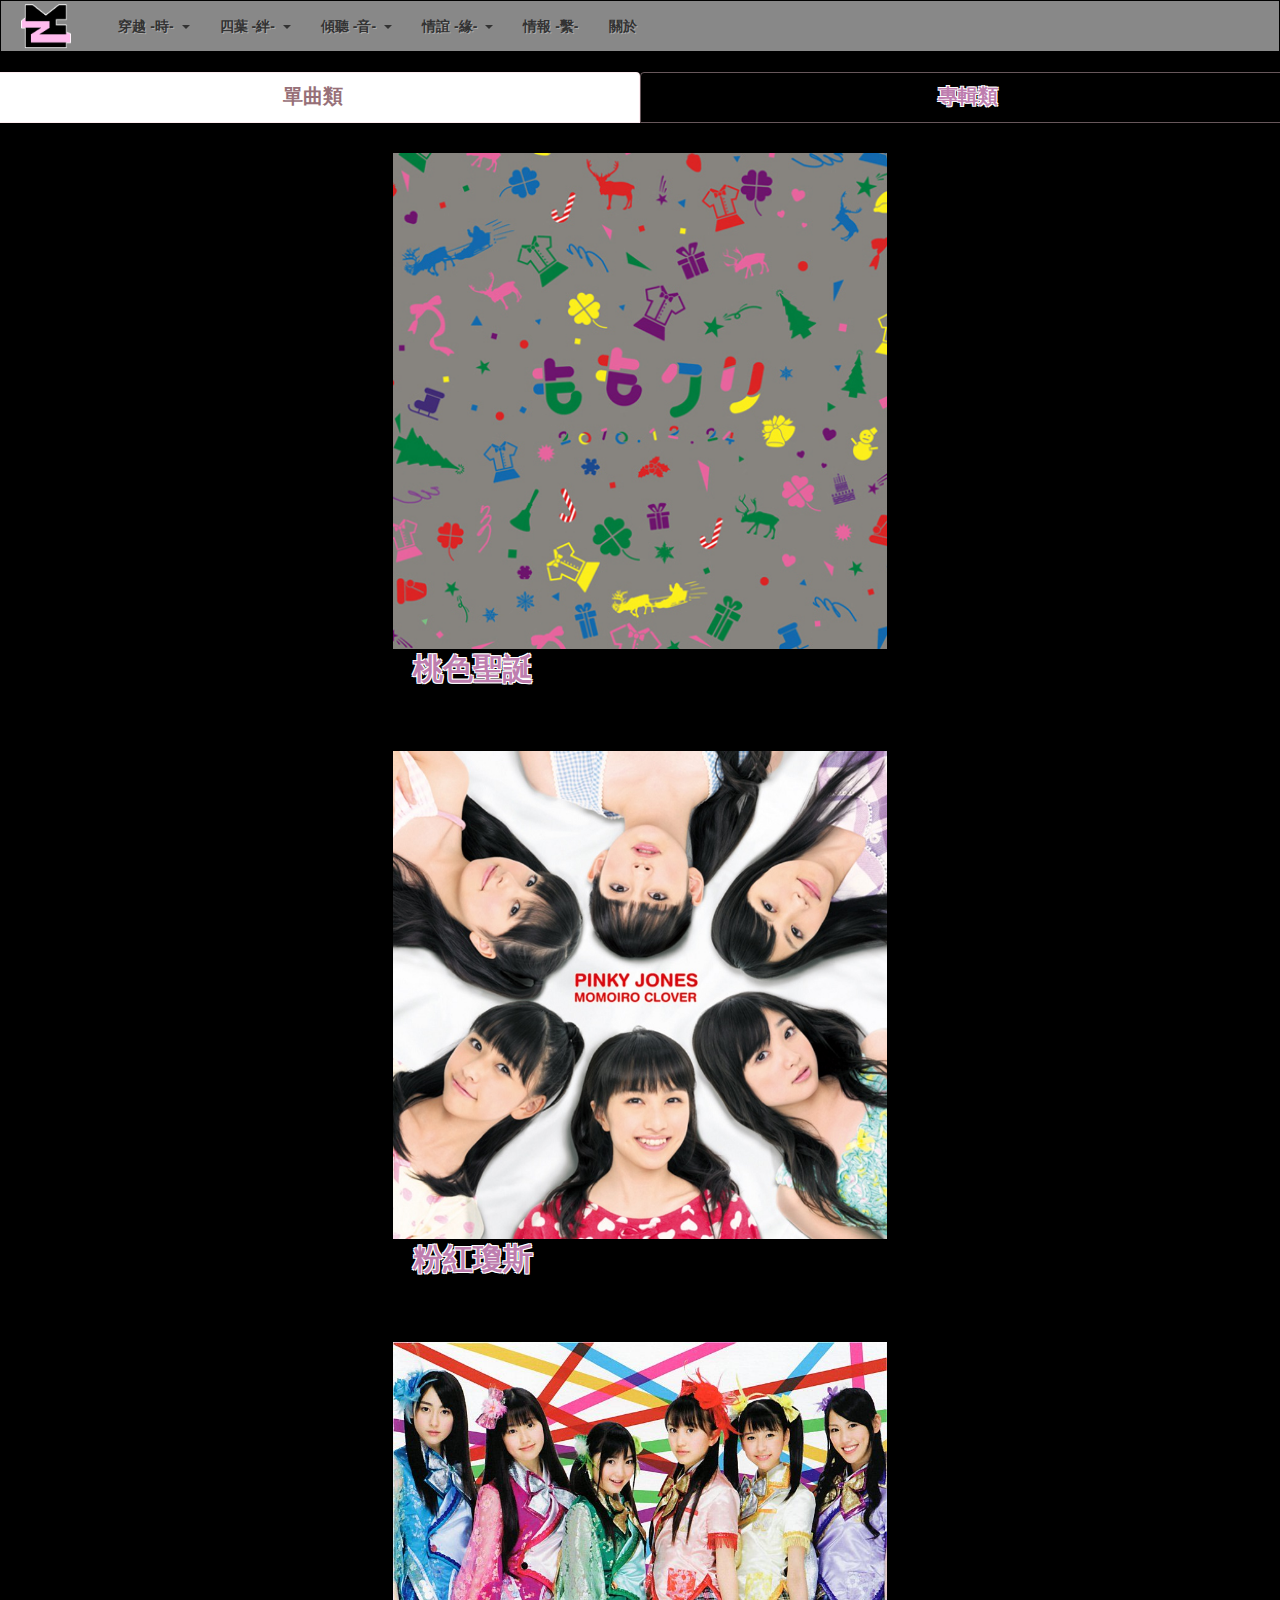
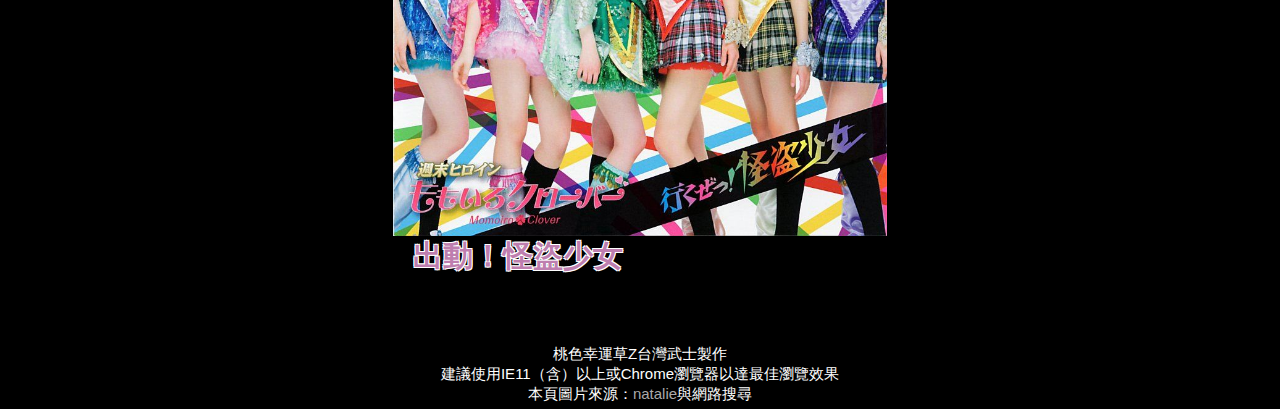
==== music.html @ ee35dc97 "2019/01/06 更新導覽(2012~2008之音)、字型修正、內容更新" ====
<!DOCTYPE html>
<html>
<head>
	<meta charset="UTF-8">
	<meta name="viewport" content="width=device-width, initial-scale=1, shrink-to-fit=no, maximum-scale=1.0, user-scalable=0">
	<meta http-equiv="X-UA-Compatible" content="ie=edge">
	<meta name="google" content="notranslate" />
	<link rel="shortcut icon" href="image/icon/favicon.ico" type="image/vnd.microsoft.icon" />
	<link rel="icon" href="image/icon/favicon.ico" type="image/vnd.microsoft.icon" />
    <link rel="bookmark" href="image/icon/favicon.ico" type="image/vnd.microsoft.icon" />
	<title>桃色幸運草Z：傾聽 -2010之音-</title>
	<meta name="author" content="台灣武士 Gary Hsu">
	<meta name="description" content="桃色幸運草Z">
	<meta name="keywords" content="桃色幸運草Z,桃色幸運草,桃色四葉草Z,桃色四葉草,桃色幸福草Z,桃色幸福草,桃草Z,桃草,台灣桃草武士,桃草武士,武士,武士團,台灣桃草武士團,桃草武士團">
	<meta property="og:site_name" content="桃色幸運草Z" />
	<meta property="og:title" content="桃色幸運草Z：傾聽 -2010之音-" />
	<meta property="og:type" content="website" />
	<meta property="og:description" content="桃色幸運草Z" />
	<meta property="og:url" content="https://garymomo2010.github.io/music" />
	<!-- <meta property="og:image" content="" /> -->

	<script src="js/general/custom/head.js"></script>
	<script src="js/general/custom/main-music.js"></script>
</head>
<body>
	<script src="js/general/custom/nav.js"></script>
	<div class="loader"></div>
	<div class="fullContain">
		<div class="mainContain">

			<div class="row">
				<ul class="nav nav-tabs nav-justified">
					<li><a href="#tab-1" data-toggle="tab" class="music-tabs colorControl">單曲類</a></li>
					<li><a href="#tab-2" data-toggle="tab" class="music-tabs colorControl">專輯類</a></li>
				</ul>
			</div>

			<div class="tab-content">
				<div class="tab-pane fade" id="tab-1">
					<div class="row">
						<div class="col-sm-12 music-items" id="anchor-b3">
							<p>&nbsp;</p>
							<div class="row">
								<div class="col-sm-6 col-sm-offset-3 music-cover music-photo-item">
									<img src="image/music-20101224.jpg">
									<div class="music-intro-name-1 colorControl">桃色聖誕</div>
								</div>
							</div>
							<div class="row music-intro-combine">
								<div class="col-sm-4 music-intro-1 music-photo-item">
									<img src="image/music-20101224.jpg">
									<div class="music-intro-dummy-1">
									</div>
									<div class="music-intro-buy">
										<a href="https://www.amazon.co.jp/gp/product/B006JCF6TI/" class="btn btn-warning" role="button" target="_blank">前往</a>
									</div>
								</div>
								<div class="col-sm-8 music-intro-2">
									<div class="music-intro-info">
										<div class="music-intro-name-2 colorControl">桃色聖誕</div>
										<h4><span class="label label-default">單曲</span></h4>
										<h5><span class="label label-info">CD</span>&nbsp;<span class="label label-info">會場限定</span></h5>
										<div class="music-intro-desc">
											<label>原日文對照：</label>
											<p>「ももクリ」</p>
											<hr>
											<label>簡介：</label>
											<p>為首次舉辦「桃色聖誕」會場限定販售。</p>
											<p>收錄不少知名作品翻唱：歌手．玉置成實的動畫「機動戰士鋼彈 SEED」主題曲「Believe」、樂團．m.o.v.e的「words of the mind -brandnew journey-」與「涼宮春日的憂鬱 SOS團廣播支部」第二期主題曲「最強菁英巡迴」。</p>
											<p>&nbsp;</p>
										</div>
									</div>
									<div class="music-intro-dummy-2"></div>
								</div>
							</div>
							<div class="row">
								<div class="col-sm-12 music-intro-3">
									<ul>
										<li>
											<p class="music-list-name">曲目一：&nbsp;「冬雪紛飛」&nbsp;&nbsp;&nbsp;&nbsp;<span>作詞：MIZUE&nbsp;&nbsp;作曲：炭田慎也&nbsp;&nbsp;編曲：華原大輔</span></p>
											<h5>
												<span class="label label-success">抒情</span>
											</h5>
											<div class="music-list-desc">
												<p>原日文對照：きみゆき</p>
											</div>
											<p class="music-list-detail">
												&nbsp;
												<span class="music-list-detail-icon">
													<span class="music-list-detail-1">求詳細&nbsp;<span class="glyphicon glyphicon-hand-right"></span>&nbsp;</span>
													<a href="https://garymomo2010.github.io/music/music-20101224-01?back=year-2010-b3" class="colorControl" title="曲目一"><span class="glyphicon glyphicon-cog"></span></a>
												</span>
											</p>
										</li>
										<li>
											<p class="music-list-name">曲目二：&nbsp;「Believe」&nbsp;&nbsp;&nbsp;&nbsp;<span>作詞：西尾佐榮子&nbsp;&nbsp;作曲：あおい吉勇&nbsp;&nbsp;編曲：齋藤真也</span></p>
											<h5>
												<span class="label label-success">動漫</span>
												&nbsp;&nbsp;
												<span class="label label-success">電音</span>
											</h5>
											<div class="music-list-desc">
												<p>原日文對照：Believe</p>
											</div>
											<p class="music-list-detail">
												&nbsp;
												<span class="music-list-detail-icon">
													<span class="music-list-detail-1">求詳細&nbsp;<span class="glyphicon glyphicon-hand-right"></span>&nbsp;</span>
													<a href="https://garymomo2010.github.io/music/music-20101224-02?back=year-2010-b3" class="colorControl" title="曲目二"><span class="glyphicon glyphicon-cog"></span></a>
												</span>
											</p>
										</li>
										<li>
											<p class="music-list-name">曲目三：&nbsp;「words of the mind -brandnew journey-」&nbsp;&nbsp;&nbsp;&nbsp;<span>作詞：（前樂團．m.o.v.e）motsu&nbsp;&nbsp;作曲・編曲：（前樂團．m.o.v.e）木村貴志</span></p>
											<h5>
												<span class="label label-success">電音</span>
											</h5>
											<div class="music-list-desc">
												<p>原日文對照：words of the mind -brandnew journey-</p>
											</div>
											<p class="music-list-detail">
												&nbsp;
												<span class="music-list-detail-icon">
													<span class="music-list-detail-1">求詳細&nbsp;<span class="glyphicon glyphicon-hand-right"></span>&nbsp;</span>
													<a href="https://garymomo2010.github.io/music/music-20101224-03?back=year-2010-b3" class="colorControl" title="曲目三"><span class="glyphicon glyphicon-cog"></span></a>
												</span>
											</p>
										</li>
										<li>
											<p class="music-list-name">曲目四：&nbsp;「最強菁英巡迴」&nbsp;&nbsp;&nbsp;&nbsp;<span>作詞：畑亞貴&nbsp;&nbsp;作曲：田代智一&nbsp;&nbsp;編曲：安藤高弘</span></p>
											<h5>
												<span class="label label-success">動漫</span>
												&nbsp;&nbsp;
												<span class="label label-success">電音</span>
											</h5>
											<div class="music-list-desc">
												<p>原日文對照：最強パレパレード</p>
											</div>
											<p class="music-list-detail">
												&nbsp;
												<span class="music-list-detail-icon">
													<span class="music-list-detail-1">求詳細&nbsp;<span class="glyphicon glyphicon-hand-right"></span>&nbsp;</span>
													<a href="https://garymomo2010.github.io/music/music-20101224-04?back=year-2010-b3" class="colorControl" title="曲目四"><span class="glyphicon glyphicon-cog"></span></a>
												</span>
											</p>
										</li>
									</ul>
								</div>
							</div>
						</div>
					</div>
					<div class="row">
						<div class="col-sm-12 music-items" id="anchor-b2">
							<p>&nbsp;</p>
							<div class="row">
								<div class="col-sm-6 col-sm-offset-3 music-cover music-photo-item">
									<img src="image/music-20101110.jpg">
									<div class="music-intro-name-1 colorControl">粉紅瓊斯</div>
								</div>
							</div>
							<div class="row music-intro-combine">
								<div class="col-sm-4 music-intro-1 music-photo-item">
									<img src="image/music-20101110.jpg">
									<div class="music-intro-dummy-1">
									</div>
									<div class="music-intro-buy">
										<a href="https://www.amazon.co.jp/gp/product/B00405OIWW/" class="btn btn-warning" role="button" target="_blank">前往</a>
									</div>
								</div>
								<div class="col-sm-8 music-intro-2">
									<div class="music-intro-info">
										<div class="music-intro-name-2 colorControl">粉紅瓊斯</div>
										<h4><span class="label label-default">單曲</span></h4>
										<h5><span class="label label-info">CD</span></h5>
										<div class="music-intro-desc">
											<label>原日文對照：</label>
											<p>「ピンキージョーンズ」</p>
											<hr>
											<label>簡介：</label>
											<p>為動畫「緣之空」片尾曲，共發售「初回限定版A」、「初回限定版B」、「初回限定版C」與「普通版」四種版本。</p>
											<p>另外「椰子☆暑期」為桃草主演電影「白瞳」主題曲。</p>
											<p>「世界唯一的你」則是遊戲「Clover E@rth」主題曲與日本電視台節目「アイドルちん」片尾曲。</p>
											<p>&nbsp;</p>
										</div>
									</div>
									<div class="music-intro-dummy-2"></div>
								</div>
							</div>
							<div class="row">
								<div class="col-sm-12 music-intro-3">
									<ul>
										<li>
											<p class="music-list-name">曲目一：&nbsp;「粉紅瓊斯」&nbsp;&nbsp;&nbsp;&nbsp;<span>作詞：村野直球&nbsp;&nbsp;作曲・編曲：NARASAKI</span></p>
											<h5>
												<span class="label label-danger">MV</span>
												&nbsp;&nbsp;&nbsp;&nbsp;
												<span class="label label-success">動漫</span>
											</h5>
											<div class="music-list-desc">
												<p>原日文對照：ピンキージョーンズ</p>
											</div>
											<p class="music-list-detail">
												&nbsp;
												<span class="music-list-detail-icon">
													<span class="music-list-detail-1">求詳細&nbsp;<span class="glyphicon glyphicon-hand-right"></span>&nbsp;</span>
													<a href="https://garymomo2010.github.io/music/music-20101110-01?back=year-2010-b2" class="colorControl" title="曲目一"><span class="glyphicon glyphicon-cog"></span></a>
												</span>
											</p>
										</li>
										<li>
											<p class="music-list-name">曲目二：&nbsp;「椰子☆暑期」&nbsp;&nbsp;&nbsp;&nbsp;<span>作詞・作曲・編曲：前山田健一</span></p>
											<h5>
												<span class="label label-danger">MV</span>
												&nbsp;&nbsp;&nbsp;&nbsp;
												<span class="label label-success">流行</span>
											</h5>
											<div class="music-list-desc">
												<p>原日文對照：ココ☆ナツ</p>
											</div>
											<p class="music-list-detail">
												&nbsp;
												<span class="music-list-detail-icon">
													<span class="music-list-detail-1">求詳細&nbsp;<span class="glyphicon glyphicon-hand-right"></span>&nbsp;</span>
													<a href="https://garymomo2010.github.io/music/music-20101110-02?back=year-2010-b2" class="colorControl" title="曲目二"><span class="glyphicon glyphicon-cog"></span></a>
												</span>
											</p>
										</li>
										<li>
											<p class="music-list-name">曲目三：&nbsp;「世界唯一的你」&nbsp;&nbsp;&nbsp;&nbsp;<span>作詞：松田綾子&nbsp;&nbsp;作曲・編曲：AKIRASTAR</span></p>
											<h5>
												<span class="label label-success">搖滾</span>
											</h5>
											<div class="music-list-desc">
												<p>原日文對照：キミとセカイ，限「普通版」收錄</p>
											</div>
											<p class="music-list-detail">
												&nbsp;
												<span class="music-list-detail-icon">
													<span class="music-list-detail-1">求詳細&nbsp;<span class="glyphicon glyphicon-hand-right"></span>&nbsp;</span>
													<a href="https://garymomo2010.github.io/music/music-20101110-03?back=year-2010-b2" class="colorControl" title="曲目三"><span class="glyphicon glyphicon-cog"></span></a>
												</span>
											</p>
										</li>
									</ul>
								</div>
							</div>
						</div>
					</div>
					<div class="row">
						<div class="col-sm-12 music-items" id="anchor-b1">
							<p>&nbsp;</p>
							<div class="row">
								<div class="col-sm-6 col-sm-offset-3 music-cover music-photo-item">
									<img src="image/music-20100505.jpg">
									<div class="music-intro-name-1 colorControl">出動！怪盜少女</div>
								</div>
							</div>
							<div class="row music-intro-combine">
								<div class="col-sm-4 music-intro-1 music-photo-item">
									<img src="image/music-20100505.jpg">
									<div class="music-intro-dummy-1">
									</div>
									<div class="music-intro-buy">
										<a href="https://www.amazon.co.jp/gp/product/B003APNPHW/" class="btn btn-warning" role="button" target="_blank">前往</a>
									</div>
								</div>
								<div class="col-sm-8 music-intro-2">
									<div class="music-intro-info">
										<div class="music-intro-name-2 colorControl">出動！怪盜少女</div>
										<h4><span class="label label-default">單曲</span></h4>
										<h5><span class="label label-info">CD</span></h5>
										<div class="music-intro-desc">
											<label>原日文對照：</label>
											<p>「行くぜっ！怪盗少女」</p>
											<hr>
											<label>簡介：</label>
											<p>共發售「阿卡玲版（初回限定版A）」、「阿玲版（初回限定版B）」、「杏果版（初回限定版C）」、「夏菜子版（初回限定版D）」、「詩織版（初回限定版E）」、「蕾妮版（初回限定版F）」與「普通版」七種版本。</p>
											<p>&nbsp;</p>
										</div>
									</div>
									<div class="music-intro-dummy-2"></div>
								</div>
							</div>
							<div class="row">
								<div class="col-sm-12 music-intro-3">
									<ul>
										<li>
											<p class="music-list-name">曲目一：&nbsp;「出動！怪盜少女」&nbsp;&nbsp;&nbsp;&nbsp;<span>作詞・作曲・編曲：前山田健一</span></p>
											<h5>
												<span class="label label-danger">MV</span>
												&nbsp;&nbsp;&nbsp;&nbsp;
												<span class="label label-success">流行</span>
											</h5>
											<div class="music-list-desc">
												<p>原日文對照：行くぜっ！怪盗少女</p>
											</div>
											<p class="music-list-detail">
												&nbsp;
												<span class="music-list-detail-icon">
													<span class="music-list-detail-1">求詳細&nbsp;<span class="glyphicon glyphicon-hand-right"></span>&nbsp;</span>
													<a href="https://garymomo2010.github.io/music/music-20100505-01?back=year-2010-b1" class="colorControl" title="曲目一"><span class="glyphicon glyphicon-cog"></span></a>
												</span>
											</p>
										</li>
										<li>
											<p class="music-list-name">曲目二：&nbsp;「奔馳吧！」&nbsp;&nbsp;&nbsp;&nbsp;<span>作詞：INFLAVA&nbsp;&nbsp;作曲：Koji Oba、michitomo&nbsp;&nbsp;編曲：michitomo</span></p>
											<h5>
												<span class="label label-success">流行</span>
											</h5>
											<div class="music-list-desc">
												<p>原日文對照：走れ！</p>
											</div>
											<p class="music-list-detail">
												&nbsp;
												<span class="music-list-detail-icon">
													<span class="music-list-detail-1">求詳細&nbsp;<span class="glyphicon glyphicon-hand-right"></span>&nbsp;</span>
													<a href="https://garymomo2010.github.io/music/music-20100505-02?back=year-2010-b1" class="colorControl" title="曲目二"><span class="glyphicon glyphicon-cog"></span></a>
												</span>
											</p>
										</li>
									</ul>
								</div>
							</div>
						</div>
					</div>
				</div>
				<div class="tab-pane fade" id="tab-2">
					<div class="row">
						<div class="col-sm-12 music-items">
							<div class="row">
								<div class="col-sm-6 col-sm-offset-3">
									<div class="music-intro-name-none colorControl">無發行</div>
								</div>
							</div>
						</div>
					</div>
				</div>
			</div>
		</div>

		<footer>
			<div class='momofoot'>
				&nbsp;
				<br/>桃色幸運草Z台灣武士製作
				<br/>建議使用IE11（含）以上或Chrome瀏覽器以達最佳瀏覽效果
				<br/>本頁圖片來源：<a href="https://natalie.mu/" target="_blank">natalie</a>與網路搜尋
			</div>
		</footer>
	</div>

<script type="text/javascript">
	$(document).ready(function() {
		var urlParam = window.location.search.split("item=")[1] ? window.location.search.split("item=")[1] : "no";
		var musicTypeTimer = null;

		if (urlParam != "no") {
			var type = urlParam.substring(0, 1);
			if (type == "a") {
				$(".nav-tabs a:eq(1)").trigger("click");
			} else if (type == "b") {
				$(".nav-tabs a:eq(0)").trigger("click");
			}

			musicTypeTimer = setTimeout(nextMusicTypeStep, 300);
		}

		function nextMusicTypeStep() {
			if (musicTypeTimer != null) {
				clearTimeout(musicTypeTimer);
				musicTypeTimer = null;
			}

			if (urlParam != "no") {
				$("html, body").animate({scrollTop: $("#anchor-" + urlParam).offset().top}, 0);
				$("#anchor-" + urlParam + " .music-cover").trigger("click");
			}
		}
	});
</script>
</body>
</html>
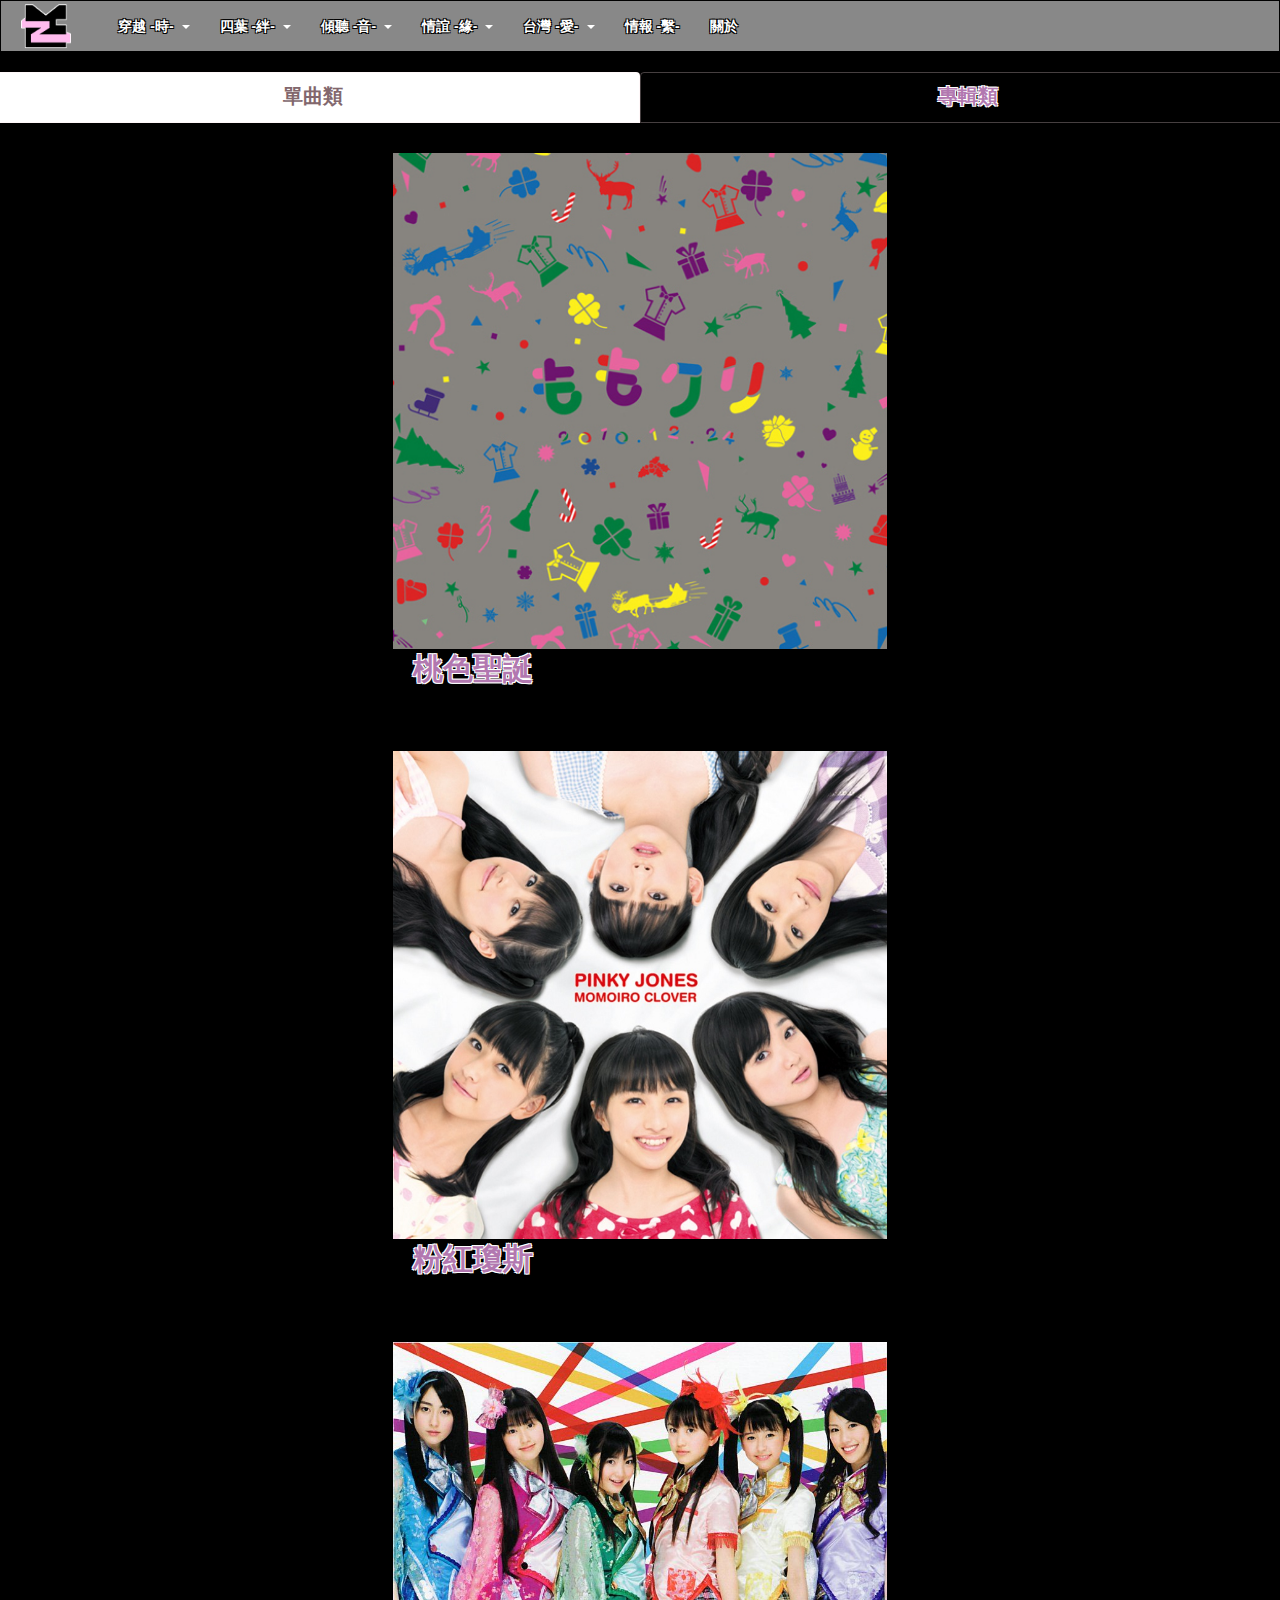
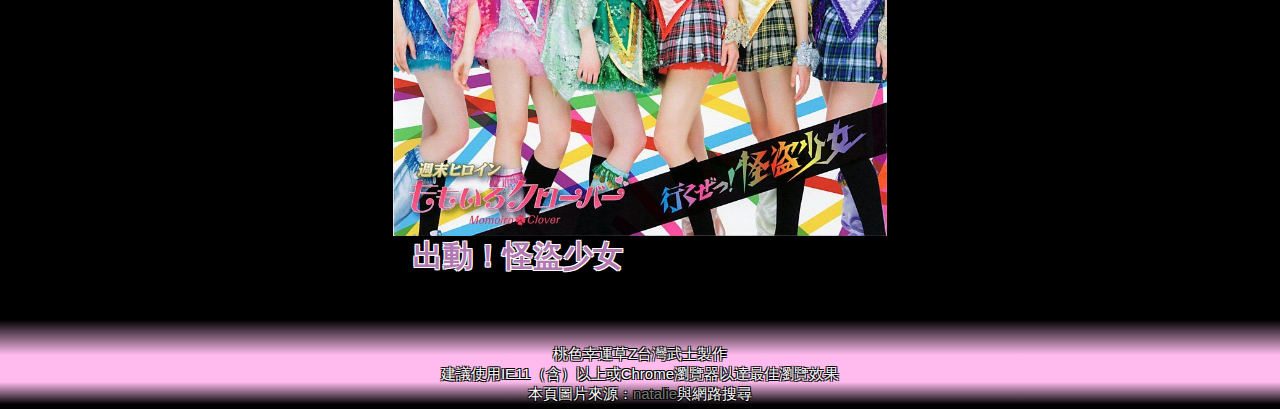
==== commit 8c9a7cfd: "2019/12/31 主要新增連結與整理過多特效" ====
--- a/music.html
+++ b/music.html
@@ -79,6 +79,8 @@
 										<li>
 											<p class="music-list-name">曲目一：&nbsp;「冬雪紛飛」&nbsp;&nbsp;&nbsp;&nbsp;<span>作詞：MIZUE&nbsp;&nbsp;作曲：炭田慎也&nbsp;&nbsp;編曲：華原大輔</span></p>
 											<h5>
+												<span class="label label-danger">MV</span>
+												&nbsp;&nbsp;&nbsp;&nbsp;
 												<span class="label label-success">抒情</span>
 											</h5>
 											<div class="music-list-desc">
@@ -111,7 +113,7 @@
 											</p>
 										</li>
 										<li>
-											<p class="music-list-name">曲目三：&nbsp;「words of the mind -brandnew journey-」&nbsp;&nbsp;&nbsp;&nbsp;<span>作詞：（前樂團．m.o.v.e）motsu&nbsp;&nbsp;作曲・編曲：（前樂團．m.o.v.e）木村貴志</span></p>
+											<p class="music-list-name">曲目三：&nbsp;「words of the mind -brandnew journey-」&nbsp;&nbsp;&nbsp;&nbsp;<span>作詞：（前樂團．m.o.v.e）motsu&nbsp;&nbsp;作曲．編曲：（前樂團．m.o.v.e）木村貴志</span></p>
 											<h5>
 												<span class="label label-success">電音</span>
 											</h5>
@@ -190,7 +192,7 @@
 								<div class="col-sm-12 music-intro-3">
 									<ul>
 										<li>
-											<p class="music-list-name">曲目一：&nbsp;「粉紅瓊斯」&nbsp;&nbsp;&nbsp;&nbsp;<span>作詞：村野直球&nbsp;&nbsp;作曲・編曲：NARASAKI</span></p>
+											<p class="music-list-name">曲目一：&nbsp;「粉紅瓊斯」&nbsp;&nbsp;&nbsp;&nbsp;<span>作詞：村野直球&nbsp;&nbsp;作曲．編曲：NARASAKI</span></p>
 											<h5>
 												<span class="label label-danger">MV</span>
 												&nbsp;&nbsp;&nbsp;&nbsp;
@@ -208,7 +210,7 @@
 											</p>
 										</li>
 										<li>
-											<p class="music-list-name">曲目二：&nbsp;「椰子☆暑期」&nbsp;&nbsp;&nbsp;&nbsp;<span>作詞・作曲・編曲：前山田健一</span></p>
+											<p class="music-list-name">曲目二：&nbsp;「椰子☆暑期」&nbsp;&nbsp;&nbsp;&nbsp;<span>作詞．作曲．編曲：前山田健一</span></p>
 											<h5>
 												<span class="label label-danger">MV</span>
 												&nbsp;&nbsp;&nbsp;&nbsp;
@@ -226,7 +228,7 @@
 											</p>
 										</li>
 										<li>
-											<p class="music-list-name">曲目三：&nbsp;「世界唯一的你」&nbsp;&nbsp;&nbsp;&nbsp;<span>作詞：松田綾子&nbsp;&nbsp;作曲・編曲：AKIRASTAR</span></p>
+											<p class="music-list-name">曲目三：&nbsp;「世界唯一的你」&nbsp;&nbsp;&nbsp;&nbsp;<span>作詞：松田綾子&nbsp;&nbsp;作曲．編曲：AKIRASTAR</span></p>
 											<h5>
 												<span class="label label-success">搖滾</span>
 											</h5>
@@ -285,7 +287,7 @@
 								<div class="col-sm-12 music-intro-3">
 									<ul>
 										<li>
-											<p class="music-list-name">曲目一：&nbsp;「出動！怪盜少女」&nbsp;&nbsp;&nbsp;&nbsp;<span>作詞・作曲・編曲：前山田健一</span></p>
+											<p class="music-list-name">曲目一：&nbsp;「出動！怪盜少女」&nbsp;&nbsp;&nbsp;&nbsp;<span>作詞．作曲．編曲：前山田健一</span></p>
 											<h5>
 												<span class="label label-danger">MV</span>
 												&nbsp;&nbsp;&nbsp;&nbsp;
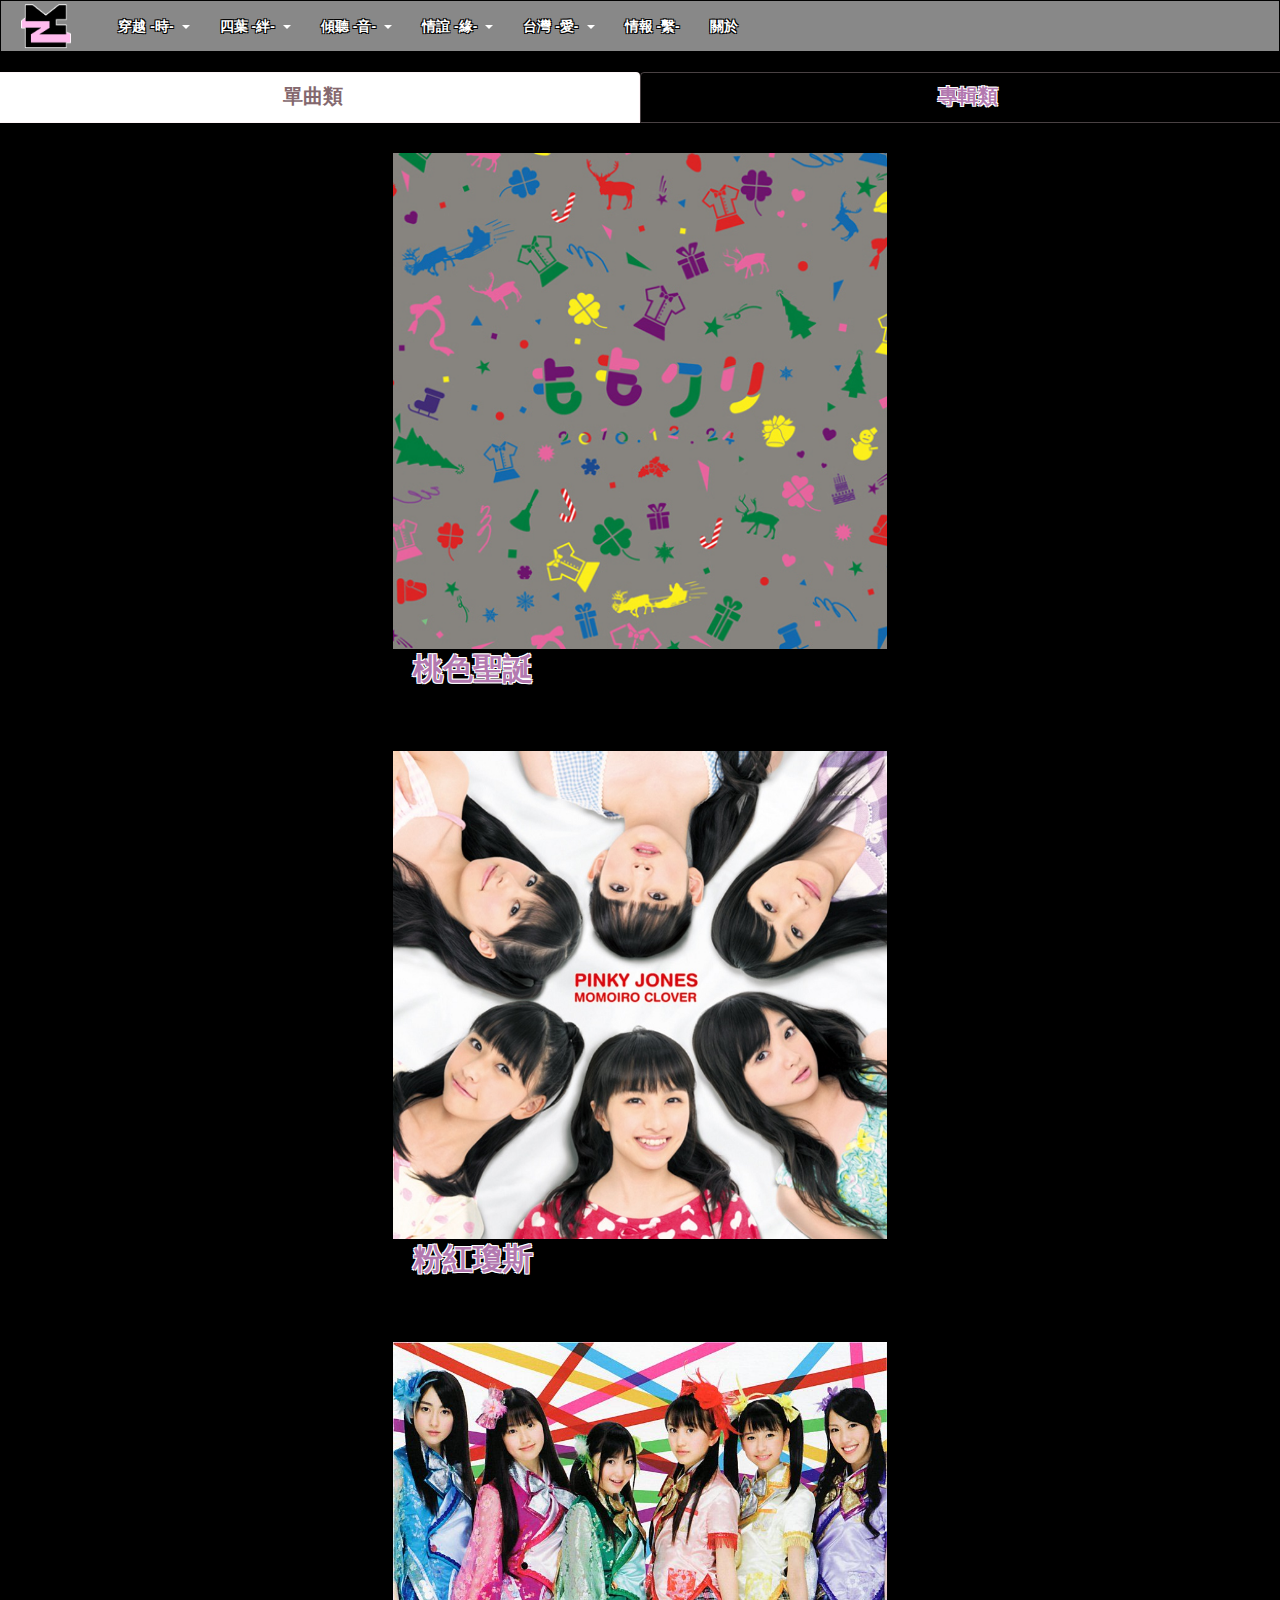
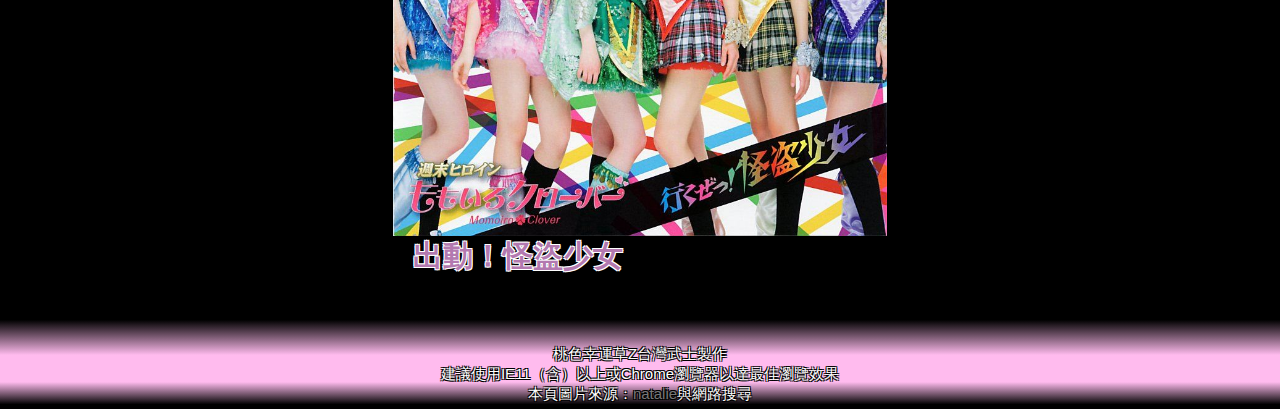
==== commit 115b8f53: "內容更新" ====
--- a/music.html
+++ b/music.html
@@ -307,6 +307,8 @@
 										<li>
 											<p class="music-list-name">曲目二：&nbsp;「奔馳吧！」&nbsp;&nbsp;&nbsp;&nbsp;<span>作詞：INFLAVA&nbsp;&nbsp;作曲：Koji Oba、michitomo&nbsp;&nbsp;編曲：michitomo</span></p>
 											<h5>
+												<span class="label label-danger">MV</span>
+												&nbsp;&nbsp;&nbsp;&nbsp;
 												<span class="label label-success">流行</span>
 											</h5>
 											<div class="music-list-desc">
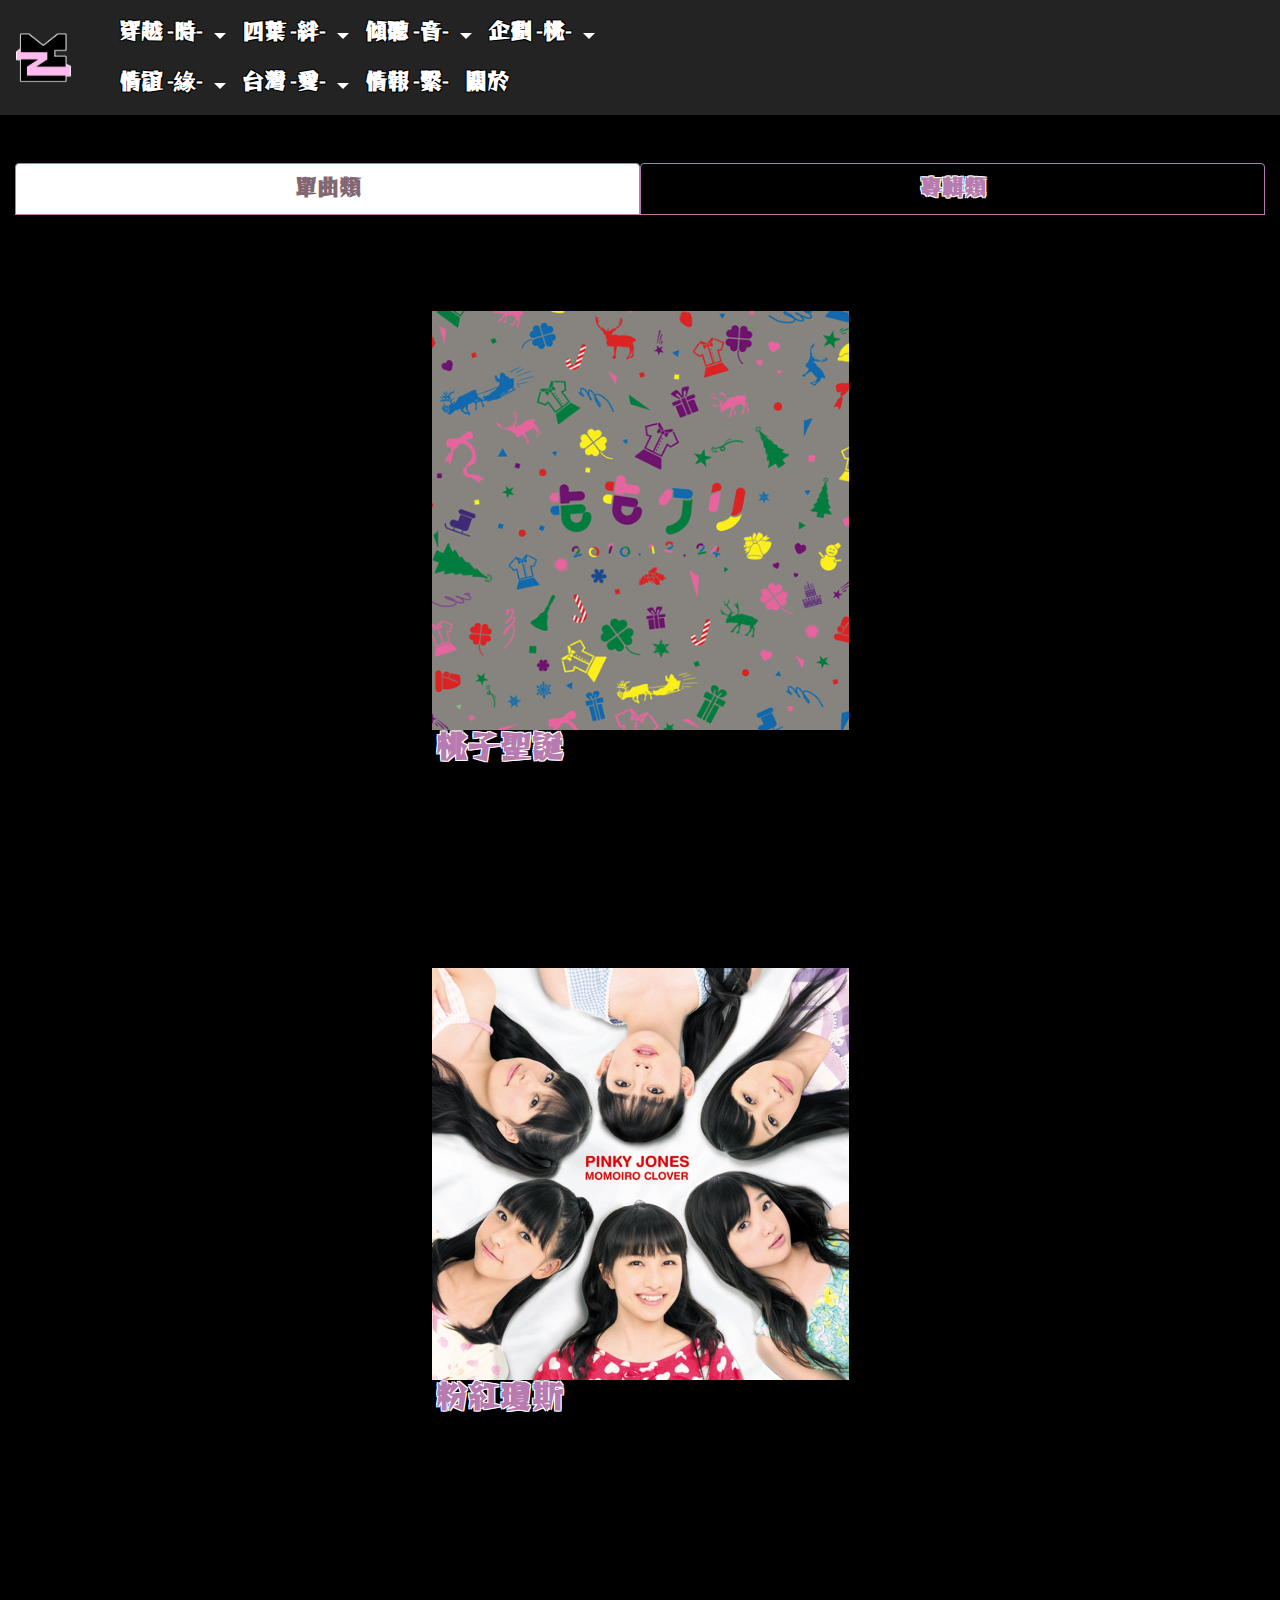
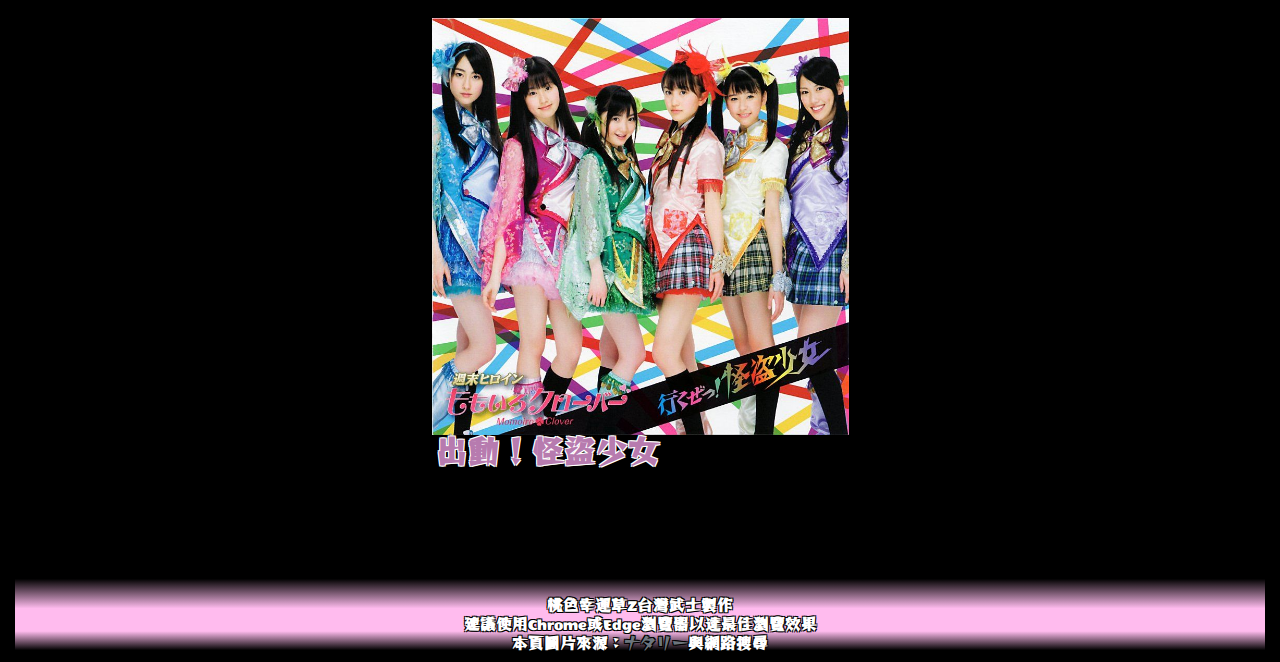
==== commit a23f828b: "重構" ====
--- a/music.html
+++ b/music.html
@@ -1,356 +1,341 @@
 <!DOCTYPE html>
 <html>
 <head>
-	<meta charset="UTF-8">
-	<meta name="viewport" content="width=device-width, initial-scale=1, shrink-to-fit=no, maximum-scale=1.0, user-scalable=0">
-	<meta http-equiv="X-UA-Compatible" content="ie=edge">
-	<meta name="google" content="notranslate" />
-	<link rel="shortcut icon" href="image/icon/favicon.ico" type="image/vnd.microsoft.icon" />
-	<link rel="icon" href="image/icon/favicon.ico" type="image/vnd.microsoft.icon" />
-    <link rel="bookmark" href="image/icon/favicon.ico" type="image/vnd.microsoft.icon" />
-	<title>桃色幸運草Z：傾聽 -2010之音-</title>
-	<meta name="author" content="台灣武士 Gary Hsu">
-	<meta name="description" content="桃色幸運草Z">
-	<meta name="keywords" content="桃色幸運草Z,桃色幸運草,桃色四葉草Z,桃色四葉草,桃色幸福草Z,桃色幸福草,桃草Z,桃草,台灣桃草武士,桃草武士,武士,武士團,台灣桃草武士團,桃草武士團">
-	<meta property="og:site_name" content="桃色幸運草Z" />
-	<meta property="og:title" content="桃色幸運草Z：傾聽 -2010之音-" />
-	<meta property="og:type" content="website" />
-	<meta property="og:description" content="桃色幸運草Z" />
-	<meta property="og:url" content="https://garymomo2010.github.io/music" />
-	<!-- <meta property="og:image" content="" /> -->
-
-	<script src="js/general/custom/head.js"></script>
-	<script src="js/general/custom/main-music.js"></script>
+  <meta charset="UTF-8" />
+  <meta name="viewport" content="width=device-width, initial-scale=1, shrink-to-fit=no, maximum-scale=1.0, user-scalable=0" />
+  <meta http-equiv="X-UA-Compatible" content="ie=edge" />
+  <meta name="google" content="notranslate" />
+  <link rel="shortcut icon" href="image/icon/favicon.ico" type="image/vnd.microsoft.icon" />
+  <link rel="icon" href="image/icon/favicon.ico" type="image/vnd.microsoft.icon" />
+  <link rel="bookmark" href="image/icon/favicon.ico" type="image/vnd.microsoft.icon" />
+  <title>桃色幸運草Z：傾聽 -2010之音-</title>
+  <meta name="author" content="台灣武士 Gary Hsu" />
+  <meta name="description" content="桃色幸運草Z" />
+  <meta name="keywords" content="桃色幸運草Z,桃色幸運草,桃色四葉草Z,桃色四葉草,桃色幸福草Z,桃色幸福草,桃草Z,桃草,台灣桃草武士,桃草武士,武士,武士團,台灣桃草武士團,桃草武士團,ももいろクローバーZ,ももクロ,ももいろクローバー" />
+  <meta property="og:site_name" content="桃色幸運草Z" />
+  <meta property="og:title" content="桃色幸運草Z：傾聽 -2010之音-" />
+  <meta property="og:type" content="website" />
+  <meta property="og:description" content="桃色幸運草Z" />
+  <meta property="og:url" content="https://garymomo2010.github.io/music" />
+  <!-- <meta property="og:image" content="" /> -->
+
+  <script src="js/general/custom/head.js"></script>
+  <script src="js/general/custom/main-music.js"></script>
 </head>
-<body>
-	<script src="js/general/custom/nav.js"></script>
-	<div class="loader"></div>
-	<div class="fullContain">
-		<div class="mainContain">
-
-			<div class="row">
-				<ul class="nav nav-tabs nav-justified">
-					<li><a href="#tab-1" data-toggle="tab" class="music-tabs colorControl">單曲類</a></li>
-					<li><a href="#tab-2" data-toggle="tab" class="music-tabs colorControl">專輯類</a></li>
-				</ul>
-			</div>
-
-			<div class="tab-content">
-				<div class="tab-pane fade" id="tab-1">
-					<div class="row">
-						<div class="col-sm-12 music-items" id="anchor-b3">
-							<p>&nbsp;</p>
-							<div class="row">
-								<div class="col-sm-6 col-sm-offset-3 music-cover music-photo-item">
-									<img src="image/music-20101224.jpg">
-									<div class="music-intro-name-1 colorControl">桃色聖誕</div>
-								</div>
-							</div>
-							<div class="row music-intro-combine">
-								<div class="col-sm-4 music-intro-1 music-photo-item">
-									<img src="image/music-20101224.jpg">
-									<div class="music-intro-dummy-1">
-									</div>
-									<div class="music-intro-buy">
-										<a href="https://www.amazon.co.jp/gp/product/B006JCF6TI/" class="btn btn-warning" role="button" target="_blank">前往</a>
-									</div>
-								</div>
-								<div class="col-sm-8 music-intro-2">
-									<div class="music-intro-info">
-										<div class="music-intro-name-2 colorControl">桃色聖誕</div>
-										<h4><span class="label label-default">單曲</span></h4>
-										<h5><span class="label label-info">CD</span>&nbsp;<span class="label label-info">會場限定</span></h5>
-										<div class="music-intro-desc">
-											<label>原日文對照：</label>
-											<p>「ももクリ」</p>
-											<hr>
-											<label>簡介：</label>
-											<p>為首次舉辦「桃色聖誕」會場限定販售。</p>
-											<p>收錄不少知名作品翻唱：歌手．玉置成實的動畫「機動戰士鋼彈 SEED」主題曲「Believe」、樂團．m.o.v.e的「words of the mind -brandnew journey-」與「涼宮春日的憂鬱 SOS團廣播支部」第二期主題曲「最強菁英巡迴」。</p>
-											<p>&nbsp;</p>
-										</div>
-									</div>
-									<div class="music-intro-dummy-2"></div>
-								</div>
-							</div>
-							<div class="row">
-								<div class="col-sm-12 music-intro-3">
-									<ul>
-										<li>
-											<p class="music-list-name">曲目一：&nbsp;「冬雪紛飛」&nbsp;&nbsp;&nbsp;&nbsp;<span>作詞：MIZUE&nbsp;&nbsp;作曲：炭田慎也&nbsp;&nbsp;編曲：華原大輔</span></p>
-											<h5>
-												<span class="label label-danger">MV</span>
-												&nbsp;&nbsp;&nbsp;&nbsp;
-												<span class="label label-success">抒情</span>
-											</h5>
-											<div class="music-list-desc">
-												<p>原日文對照：きみゆき</p>
-											</div>
-											<p class="music-list-detail">
-												&nbsp;
-												<span class="music-list-detail-icon">
-													<span class="music-list-detail-1">求詳細&nbsp;<span class="glyphicon glyphicon-hand-right"></span>&nbsp;</span>
-													<a href="https://garymomo2010.github.io/music/music-20101224-01?back=year-2010-b3" class="colorControl" title="曲目一"><span class="glyphicon glyphicon-cog"></span></a>
-												</span>
-											</p>
-										</li>
-										<li>
-											<p class="music-list-name">曲目二：&nbsp;「Believe」&nbsp;&nbsp;&nbsp;&nbsp;<span>作詞：西尾佐榮子&nbsp;&nbsp;作曲：あおい吉勇&nbsp;&nbsp;編曲：齋藤真也</span></p>
-											<h5>
-												<span class="label label-success">動漫</span>
-												&nbsp;&nbsp;
-												<span class="label label-success">電音</span>
-											</h5>
-											<div class="music-list-desc">
-												<p>原日文對照：Believe</p>
-											</div>
-											<p class="music-list-detail">
-												&nbsp;
-												<span class="music-list-detail-icon">
-													<span class="music-list-detail-1">求詳細&nbsp;<span class="glyphicon glyphicon-hand-right"></span>&nbsp;</span>
-													<a href="https://garymomo2010.github.io/music/music-20101224-02?back=year-2010-b3" class="colorControl" title="曲目二"><span class="glyphicon glyphicon-cog"></span></a>
-												</span>
-											</p>
-										</li>
-										<li>
-											<p class="music-list-name">曲目三：&nbsp;「words of the mind -brandnew journey-」&nbsp;&nbsp;&nbsp;&nbsp;<span>作詞：（前樂團．m.o.v.e）motsu&nbsp;&nbsp;作曲．編曲：（前樂團．m.o.v.e）木村貴志</span></p>
-											<h5>
-												<span class="label label-success">電音</span>
-											</h5>
-											<div class="music-list-desc">
-												<p>原日文對照：words of the mind -brandnew journey-</p>
-											</div>
-											<p class="music-list-detail">
-												&nbsp;
-												<span class="music-list-detail-icon">
-													<span class="music-list-detail-1">求詳細&nbsp;<span class="glyphicon glyphicon-hand-right"></span>&nbsp;</span>
-													<a href="https://garymomo2010.github.io/music/music-20101224-03?back=year-2010-b3" class="colorControl" title="曲目三"><span class="glyphicon glyphicon-cog"></span></a>
-												</span>
-											</p>
-										</li>
-										<li>
-											<p class="music-list-name">曲目四：&nbsp;「最強菁英巡迴」&nbsp;&nbsp;&nbsp;&nbsp;<span>作詞：畑亞貴&nbsp;&nbsp;作曲：田代智一&nbsp;&nbsp;編曲：安藤高弘</span></p>
-											<h5>
-												<span class="label label-success">動漫</span>
-												&nbsp;&nbsp;
-												<span class="label label-success">電音</span>
-											</h5>
-											<div class="music-list-desc">
-												<p>原日文對照：最強パレパレード</p>
-											</div>
-											<p class="music-list-detail">
-												&nbsp;
-												<span class="music-list-detail-icon">
-													<span class="music-list-detail-1">求詳細&nbsp;<span class="glyphicon glyphicon-hand-right"></span>&nbsp;</span>
-													<a href="https://garymomo2010.github.io/music/music-20101224-04?back=year-2010-b3" class="colorControl" title="曲目四"><span class="glyphicon glyphicon-cog"></span></a>
-												</span>
-											</p>
-										</li>
-									</ul>
-								</div>
-							</div>
-						</div>
-					</div>
-					<div class="row">
-						<div class="col-sm-12 music-items" id="anchor-b2">
-							<p>&nbsp;</p>
-							<div class="row">
-								<div class="col-sm-6 col-sm-offset-3 music-cover music-photo-item">
-									<img src="image/music-20101110.jpg">
-									<div class="music-intro-name-1 colorControl">粉紅瓊斯</div>
-								</div>
-							</div>
-							<div class="row music-intro-combine">
-								<div class="col-sm-4 music-intro-1 music-photo-item">
-									<img src="image/music-20101110.jpg">
-									<div class="music-intro-dummy-1">
-									</div>
-									<div class="music-intro-buy">
-										<a href="https://www.amazon.co.jp/gp/product/B00405OIWW/" class="btn btn-warning" role="button" target="_blank">前往</a>
-									</div>
-								</div>
-								<div class="col-sm-8 music-intro-2">
-									<div class="music-intro-info">
-										<div class="music-intro-name-2 colorControl">粉紅瓊斯</div>
-										<h4><span class="label label-default">單曲</span></h4>
-										<h5><span class="label label-info">CD</span></h5>
-										<div class="music-intro-desc">
-											<label>原日文對照：</label>
-											<p>「ピンキージョーンズ」</p>
-											<hr>
-											<label>簡介：</label>
-											<p>為動畫「緣之空」片尾曲，共發售「初回限定版A」、「初回限定版B」、「初回限定版C」與「普通版」四種版本。</p>
-											<p>另外「椰子☆暑期」為桃草主演電影「白瞳」主題曲。</p>
-											<p>「世界唯一的你」則是遊戲「Clover E@rth」主題曲與日本電視台節目「アイドルちん」片尾曲。</p>
-											<p>&nbsp;</p>
-										</div>
-									</div>
-									<div class="music-intro-dummy-2"></div>
-								</div>
-							</div>
-							<div class="row">
-								<div class="col-sm-12 music-intro-3">
-									<ul>
-										<li>
-											<p class="music-list-name">曲目一：&nbsp;「粉紅瓊斯」&nbsp;&nbsp;&nbsp;&nbsp;<span>作詞：村野直球&nbsp;&nbsp;作曲．編曲：NARASAKI</span></p>
-											<h5>
-												<span class="label label-danger">MV</span>
-												&nbsp;&nbsp;&nbsp;&nbsp;
-												<span class="label label-success">動漫</span>
-											</h5>
-											<div class="music-list-desc">
-												<p>原日文對照：ピンキージョーンズ</p>
-											</div>
-											<p class="music-list-detail">
-												&nbsp;
-												<span class="music-list-detail-icon">
-													<span class="music-list-detail-1">求詳細&nbsp;<span class="glyphicon glyphicon-hand-right"></span>&nbsp;</span>
-													<a href="https://garymomo2010.github.io/music/music-20101110-01?back=year-2010-b2" class="colorControl" title="曲目一"><span class="glyphicon glyphicon-cog"></span></a>
-												</span>
-											</p>
-										</li>
-										<li>
-											<p class="music-list-name">曲目二：&nbsp;「椰子☆暑期」&nbsp;&nbsp;&nbsp;&nbsp;<span>作詞．作曲．編曲：前山田健一</span></p>
-											<h5>
-												<span class="label label-danger">MV</span>
-												&nbsp;&nbsp;&nbsp;&nbsp;
-												<span class="label label-success">流行</span>
-											</h5>
-											<div class="music-list-desc">
-												<p>原日文對照：ココ☆ナツ</p>
-											</div>
-											<p class="music-list-detail">
-												&nbsp;
-												<span class="music-list-detail-icon">
-													<span class="music-list-detail-1">求詳細&nbsp;<span class="glyphicon glyphicon-hand-right"></span>&nbsp;</span>
-													<a href="https://garymomo2010.github.io/music/music-20101110-02?back=year-2010-b2" class="colorControl" title="曲目二"><span class="glyphicon glyphicon-cog"></span></a>
-												</span>
-											</p>
-										</li>
-										<li>
-											<p class="music-list-name">曲目三：&nbsp;「世界唯一的你」&nbsp;&nbsp;&nbsp;&nbsp;<span>作詞：松田綾子&nbsp;&nbsp;作曲．編曲：AKIRASTAR</span></p>
-											<h5>
-												<span class="label label-success">搖滾</span>
-											</h5>
-											<div class="music-list-desc">
-												<p>原日文對照：キミとセカイ，限「普通版」收錄</p>
-											</div>
-											<p class="music-list-detail">
-												&nbsp;
-												<span class="music-list-detail-icon">
-													<span class="music-list-detail-1">求詳細&nbsp;<span class="glyphicon glyphicon-hand-right"></span>&nbsp;</span>
-													<a href="https://garymomo2010.github.io/music/music-20101110-03?back=year-2010-b2" class="colorControl" title="曲目三"><span class="glyphicon glyphicon-cog"></span></a>
-												</span>
-											</p>
-										</li>
-									</ul>
-								</div>
-							</div>
-						</div>
-					</div>
-					<div class="row">
-						<div class="col-sm-12 music-items" id="anchor-b1">
-							<p>&nbsp;</p>
-							<div class="row">
-								<div class="col-sm-6 col-sm-offset-3 music-cover music-photo-item">
-									<img src="image/music-20100505.jpg">
-									<div class="music-intro-name-1 colorControl">出動！怪盜少女</div>
-								</div>
-							</div>
-							<div class="row music-intro-combine">
-								<div class="col-sm-4 music-intro-1 music-photo-item">
-									<img src="image/music-20100505.jpg">
-									<div class="music-intro-dummy-1">
-									</div>
-									<div class="music-intro-buy">
-										<a href="https://www.amazon.co.jp/gp/product/B003APNPHW/" class="btn btn-warning" role="button" target="_blank">前往</a>
-									</div>
-								</div>
-								<div class="col-sm-8 music-intro-2">
-									<div class="music-intro-info">
-										<div class="music-intro-name-2 colorControl">出動！怪盜少女</div>
-										<h4><span class="label label-default">單曲</span></h4>
-										<h5><span class="label label-info">CD</span></h5>
-										<div class="music-intro-desc">
-											<label>原日文對照：</label>
-											<p>「行くぜっ！怪盗少女」</p>
-											<hr>
-											<label>簡介：</label>
-											<p>共發售「阿卡玲版（初回限定版A）」、「阿玲版（初回限定版B）」、「杏果版（初回限定版C）」、「夏菜子版（初回限定版D）」、「詩織版（初回限定版E）」、「蕾妮版（初回限定版F）」與「普通版」七種版本。</p>
-											<p>&nbsp;</p>
-										</div>
-									</div>
-									<div class="music-intro-dummy-2"></div>
-								</div>
-							</div>
-							<div class="row">
-								<div class="col-sm-12 music-intro-3">
-									<ul>
-										<li>
-											<p class="music-list-name">曲目一：&nbsp;「出動！怪盜少女」&nbsp;&nbsp;&nbsp;&nbsp;<span>作詞．作曲．編曲：前山田健一</span></p>
-											<h5>
-												<span class="label label-danger">MV</span>
-												&nbsp;&nbsp;&nbsp;&nbsp;
-												<span class="label label-success">流行</span>
-											</h5>
-											<div class="music-list-desc">
-												<p>原日文對照：行くぜっ！怪盗少女</p>
-											</div>
-											<p class="music-list-detail">
-												&nbsp;
-												<span class="music-list-detail-icon">
-													<span class="music-list-detail-1">求詳細&nbsp;<span class="glyphicon glyphicon-hand-right"></span>&nbsp;</span>
-													<a href="https://garymomo2010.github.io/music/music-20100505-01?back=year-2010-b1" class="colorControl" title="曲目一"><span class="glyphicon glyphicon-cog"></span></a>
-												</span>
-											</p>
-										</li>
-										<li>
-											<p class="music-list-name">曲目二：&nbsp;「奔馳吧！」&nbsp;&nbsp;&nbsp;&nbsp;<span>作詞：INFLAVA&nbsp;&nbsp;作曲：Koji Oba、michitomo&nbsp;&nbsp;編曲：michitomo</span></p>
-											<h5>
-												<span class="label label-danger">MV</span>
-												&nbsp;&nbsp;&nbsp;&nbsp;
-												<span class="label label-success">流行</span>
-											</h5>
-											<div class="music-list-desc">
-												<p>原日文對照：走れ！</p>
-											</div>
-											<p class="music-list-detail">
-												&nbsp;
-												<span class="music-list-detail-icon">
-													<span class="music-list-detail-1">求詳細&nbsp;<span class="glyphicon glyphicon-hand-right"></span>&nbsp;</span>
-													<a href="https://garymomo2010.github.io/music/music-20100505-02?back=year-2010-b1" class="colorControl" title="曲目二"><span class="glyphicon glyphicon-cog"></span></a>
-												</span>
-											</p>
-										</li>
-									</ul>
-								</div>
-							</div>
-						</div>
-					</div>
-				</div>
-				<div class="tab-pane fade" id="tab-2">
-					<div class="row">
-						<div class="col-sm-12 music-items">
-							<div class="row">
-								<div class="col-sm-6 col-sm-offset-3">
-									<div class="music-intro-name-none colorControl">無發行</div>
-								</div>
-							</div>
-						</div>
-					</div>
-				</div>
-			</div>
-		</div>
-
-		<footer>
-			<div class='momofoot'>
-				&nbsp;
-				<br/>桃色幸運草Z台灣武士製作
-				<br/>建議使用IE11（含）以上或Chrome瀏覽器以達最佳瀏覽效果
-				<br/>本頁圖片來源：<a href="https://natalie.mu/" target="_blank">natalie</a>與網路搜尋
-			</div>
-		</footer>
-	</div>
+<body class="momo-bk-color-black momo-font-family">
+  <script src="js/general/custom/nav.js"></script>
+  <div class="loader"></div>
+  <div class="container-fluid d-flex flex-column min-vh-100">
+    <ul class="nav nav-tabs nav-justified mt-5" role="tablist" id="momoNavtab">
+      <li class="nav-item">
+        <a class="nav-link font-weight-bold momo-weight-color colorControl active" id="tab-b" data-toggle="tab" href="#tab-1" role="tab" aria-controls="tab-1" aria-selected="true">單曲類</a>
+      </li>
+      <li class="nav-item">
+        <a class="nav-link font-weight-bold momo-weight-color colorControl" id="tab-a" data-toggle="tab" href="#tab-2" role="tab" aria-controls="tab-2" aria-selected="false">專輯類</a>
+      </li>
+    </ul>
+    <div class="tab-content text-break">
+      <div class="tab-pane fade show active" id="tab-1" role="tabpanel" aria-labelledby="tab-b">
+        <div class="row">
+          <div class="w-75 mx-auto my-5 p-5 music-items" id="anchor-b3">
+            <div class="row justify-content-md-center">
+              <div class="col-md-6 music-cover">
+                <img class="w-100" src="image/music-20101224.jpg">
+                <h2 class="text-left font-weight-bold text-break pl-1 momo-weight-color colorControl">桃子聖誕</h2>
+              </div>
+            </div>
+            <div class="row music-info-bg-color">
+              <div class="col-md-4 p-0 anime-none music-intro-1">
+                <div class="row">
+                  <div class="col-12 momo-bk-color-black">
+                    <img class="w-100" src="image/music-20101224.jpg">
+                  </div>
+                </div>
+                <div class="row mx-auto">
+                  <div class="col-12 pt-2">
+                    <a href="https://ja.wikipedia.org/wiki/%E3%82%82%E3%82%82%E3%81%84%E3%82%8D%E3%82%AF%E3%83%AA%E3%82%B9%E3%83%9E%E3%82%B9_in_%E6%97%A5%E6%9C%AC%E9%9D%92%E5%B9%B4%E9%A4%A8%E3%80%9C%E8%84%B1%E7%9A%AE:DAPPI%E3%80%9C" class="btn btn-outline-warning w-100 font-weight-bold" role="button" target="_blank">前往</a>
+                  </div>
+                </div>
+              </div>
+              <div class="col-md-8 anime-none music-intro-2">
+                <div class="p-4">
+                  <h4 class="font-weight-bold momo-weight-color colorControl">桃子聖誕</h4>
+                  <h4><span class="badge badge-secondary">單曲</span></h4>
+                  <h5><span class="badge badge-pill badge-info">CD</span>&nbsp;<span class="badge badge-pill badge-info">翻唱</span>&nbsp;<span class="badge badge-pill badge-info">會場限定</span></h5>
+                  <div class="font-weight-bold momo-weight">
+                    <h4 class="font-weight-bold momo-weight">原日文對照：</h4>
+                    <p>【ももクリ】</p>
+                    <hr>
+                    <h4 class="font-weight-bold momo-weight">簡介：</h4>
+                    <p>2010年【桃色聖誕 in 日本青年館 ～蛻變：DAPPI～（ももいろクリスマス in 日本青年館 ～脱皮：DAPPI～）】會場限定販售。</p>
+                    <p>【Believe】為【玉置成実】的動畫【機動戰士鋼彈 SEED】主題曲翻唱；【words of the mind -brandnew journey-】為團體【m.o.v.e】的作品翻唱；【最強菁英巡迴】為【涼宮春日的憂鬱 SOS團廣播支部】第二期主題曲翻唱。</p>
+                  </div>
+                </div>
+              </div>
+            </div>
+            <div class="row music-info-bg-color">
+              <div class="col-md-12 anime-none p-4 music-intro-3">
+                <ul>
+                  <li>
+                  	<div class="row mb-5">
+                  	  <div class="col-md-10">
+                  	    <h3 class="font-weight-bold momo-weight">曲目一：&nbsp;【冬雪紛飛】<span class="music-edit-size ml-5">作詞：MIZUE&nbsp;&nbsp;作曲：すみだ しんや&nbsp;&nbsp;編曲：華原大輔</span></h3>
+                  	    <h5><span class="badge badge-pill badge-danger">MV</span>&nbsp;&nbsp;<span class="badge badge-pill badge-success">抒情</span></h5>
+                  	    <p class="font-weight-bold momo-weight">原日文對照：きみゆき</p>
+                  	    <hr>
+                  	  </div>
+                  	  <div class="col-md-2 align-self-center">
+                  	    <h5><a href="https://garymomo2010.github.io/music/music-20101224-01?back=year-2010-b3" class="btn btn-outline-momo-color colorControl" role="button" title="曲目一">求詳細&nbsp;&#9752;</a></h5>
+                  	  </div>
+                  	</div>
+                  </li>
+                  <li>
+                    <div class="row mb-5">
+                  	  <div class="col-md-10">
+                  	    <h3 class="font-weight-bold momo-weight">曲目二：&nbsp;【Believe】<span class="music-edit-size ml-5">作詞：西尾佐栄子&nbsp;&nbsp;作曲：あおい吉勇&nbsp;&nbsp;編曲：斎藤真也</span></h3>
+                  	    <h5><span class="badge badge-pill badge-success">動漫</span>&nbsp;<span class="badge badge-pill badge-success">電音</span></h5>
+                  	    <p class="font-weight-bold momo-weight">原日文對照：Believe</p>
+                  	    <hr>
+                  	  </div>
+                  	  <div class="col-md-2 align-self-center">
+                  	    <h5><a href="https://garymomo2010.github.io/music/music-20101224-02?back=year-2010-b3" class="btn btn-outline-momo-color colorControl" role="button" title="曲目二">求詳細&nbsp;&#9752;</a></h5>
+                  	  </div>
+                  	</div>
+                  </li>
+                  <li>
+                    <div class="row mb-5">
+                  	  <div class="col-md-10">
+                  	    <h3 class="font-weight-bold momo-weight">曲目三：&nbsp;【words of the mind -brandnew journey-】<span class="music-edit-size ml-5">作詞：（前m.o.v.e）motsu&nbsp;&nbsp;作曲．編曲：（前m.o.v.e）木村貴志</span></h3>
+                  	    <h5><span class="badge badge-pill badge-success">電音</span></h5>
+                  	    <p class="font-weight-bold momo-weight">原日文對照：words of the mind -brandnew journey-</p>
+                  	    <hr>
+                  	  </div>
+                  	  <div class="col-md-2 align-self-center">
+                  	    <h5><a href="https://garymomo2010.github.io/music/music-20101224-03?back=year-2010-b3" class="btn btn-outline-momo-color colorControl" role="button" title="曲目三">求詳細&nbsp;&#9752;</a></h5>
+                  	  </div>
+                  	</div>
+                  </li>
+                  <li>
+                    <div class="row mb-5">
+                  	  <div class="col-md-10">
+                  	    <h3 class="font-weight-bold momo-weight">曲目四：&nbsp;【最強菁英巡迴】<span class="music-edit-size ml-5">作詞：畑亜貴&nbsp;&nbsp;作曲：田代智一&nbsp;&nbsp;編曲：安藤高弘</span></h3>
+                  	    <h5><span class="badge badge-pill badge-success">動漫</span>&nbsp;<span class="badge badge-pill badge-success">電音</span></h5>
+                  	    <p class="font-weight-bold momo-weight">原日文對照：最強パレパレード</p>
+                  	    <hr>
+                  	  </div>
+                  	  <div class="col-md-2 align-self-center">
+                  	    <h5><a href="https://garymomo2010.github.io/music/music-20101224-04?back=year-2010-b3" class="btn btn-outline-momo-color colorControl" role="button" title="曲目四">求詳細&nbsp;&#9752;</a></h5>
+                  	  </div>
+                  	</div>
+                  </li>
+                </ul>
+              </div>
+            </div>
+          </div>
+        </div>
+        <div class="row">
+          <div class="w-75 mx-auto my-5 p-5 music-items" id="anchor-b2">
+            <div class="row justify-content-md-center">
+              <div class="col-md-6 music-cover">
+                <img class="w-100" src="image/music-20101110.jpg">
+                <h2 class="text-left font-weight-bold text-break pl-1 momo-weight-color colorControl">粉紅瓊斯</h2>
+              </div>
+            </div>
+            <div class="row music-info-bg-color">
+              <div class="col-md-4 p-0 anime-none music-intro-1">
+                <div class="row">
+                  <div class="col-12 momo-bk-color-black">
+                    <img class="w-100" src="image/music-20101110.jpg">
+                  </div>
+                </div>
+                <div class="row mx-auto">
+                  <div class="col-12 pt-2">
+                    <a href="https://ja.wikipedia.org/wiki/%E3%83%94%E3%83%B3%E3%82%AD%E3%83%BC%E3%82%B8%E3%83%A7%E3%83%BC%E3%83%B3%E3%82%BA" class="btn btn-outline-warning w-100 font-weight-bold" role="button" target="_blank">前往</a>
+                  </div>
+                </div>
+              </div>
+              <div class="col-md-8 anime-none music-intro-2">
+                <div class="p-4">
+                  <h4 class="font-weight-bold momo-weight-color colorControl">粉紅瓊斯</h4>
+                  <h4><span class="badge badge-secondary">單曲</span></h4>
+                  <h5><span class="badge badge-pill badge-info">CD</span></h5>
+                  <div class="font-weight-bold momo-weight">
+                    <h4 class="font-weight-bold momo-weight">原日文對照：</h4>
+                    <p>【ピンキージョーンズ】</p>
+                    <hr>
+                    <h4 class="font-weight-bold momo-weight">簡介：</h4>
+                    <p>轉換新唱片公司【KING RECORDS】的【STAR CHILD】後第一個作品。</p>
+                    <p>【粉紅瓊斯】為動畫【緣之空】片尾曲，共發售【初回限定版A】【初回限定版B】【初回限定版C】【普通版】四種版本。</p>
+                    <p>另外【椰子☆暑期】同年先行配信各成員獨唱版，為桃草主演電影【白瞳】主題曲。</p>
+                    <p>【世界唯一的你】則是遊戲【Clover E@rth】主題曲與電視台節目【アイドルちん】片尾曲。</p>
+                  </div>
+                </div>
+              </div>
+            </div>
+            <div class="row music-info-bg-color">
+              <div class="col-md-12 anime-none p-4 music-intro-3">
+                <ul>
+                  <li>
+                  	<div class="row mb-5">
+                  	  <div class="col-md-10">
+                  	    <h3 class="font-weight-bold momo-weight">曲目一：&nbsp;【粉紅瓊斯】<span class="music-edit-size ml-5">作詞：村野直球&nbsp;&nbsp;作曲．編曲：（特撮）NARASAKI</span></h3>
+                  	    <h5><span class="badge badge-pill badge-danger">MV</span>&nbsp;&nbsp;<span class="badge badge-pill badge-success">動漫</span></h5>
+                  	    <p class="font-weight-bold momo-weight">原日文對照：ピンキージョーンズ</p>
+                  	    <hr>
+                  	  </div>
+                  	  <div class="col-md-2 align-self-center">
+                  	    <h5><a href="https://garymomo2010.github.io/music/music-20101110-01?back=year-2010-b2" class="btn btn-outline-momo-color colorControl" role="button" title="曲目一">求詳細&nbsp;&#9752;</a></h5>
+                  	  </div>
+                  	</div>
+                  </li>
+                  <li>
+                    <div class="row mb-5">
+                  	  <div class="col-md-10">
+                  	    <h3 class="font-weight-bold momo-weight">曲目二：&nbsp;【椰子☆暑期】<span class="music-edit-size ml-5">作詞．作曲．編曲：前山田健一</span></h3>
+                  	    <h5><span class="badge badge-pill badge-danger">MV</span>&nbsp;&nbsp;<span class="badge badge-pill badge-success">流行</span></h5>
+                  	    <p class="font-weight-bold momo-weight">原日文對照：ココ☆ナツ</p>
+                  	    <hr>
+                  	  </div>
+                  	  <div class="col-md-2 align-self-center">
+                  	    <h5><a href="https://garymomo2010.github.io/music/music-20101110-02?back=year-2010-b2" class="btn btn-outline-momo-color colorControl" role="button" title="曲目二">求詳細&nbsp;&#9752;</a></h5>
+                  	  </div>
+                  	</div>
+                  </li>
+                  <li>
+                    <div class="row mb-5">
+                  	  <div class="col-md-10">
+                  	    <h3 class="font-weight-bold momo-weight">曲目三：&nbsp;【世界唯一的你】<span class="music-edit-size ml-5">作詞：松田綾子&nbsp;&nbsp;作曲．編曲：AKIRASTAR</span></h3>
+                  	    <h5><span class="badge badge-pill badge-success">搖滾</span></h5>
+                  	    <p class="font-weight-bold momo-weight">原日文對照：キミとセカイ，限【普通版】收錄</p>
+                  	    <hr>
+                  	  </div>
+                  	  <div class="col-md-2 align-self-center">
+                  	    <h5><a href="https://garymomo2010.github.io/music/music-20101110-03?back=year-2010-b2" class="btn btn-outline-momo-color colorControl" role="button" title="曲目三">求詳細&nbsp;&#9752;</a></h5>
+                  	  </div>
+                  	</div>
+                  </li>
+                </ul>
+              </div>
+            </div>
+          </div>
+        </div>
+        <div class="row">
+          <div class="w-75 mx-auto my-5 p-5 music-items" id="anchor-b1">
+            <div class="row justify-content-md-center">
+              <div class="col-md-6 music-cover">
+                <img class="w-100" src="image/music-20100505.jpg">
+                <h2 class="text-left font-weight-bold text-break pl-1 momo-weight-color colorControl">出動！怪盜少女</h2>
+              </div>
+            </div>
+            <div class="row music-info-bg-color">
+              <div class="col-md-4 p-0 anime-none music-intro-1">
+                <div class="row">
+                  <div class="col-12 momo-bk-color-black">
+                    <img class="w-100" src="image/music-20100505.jpg">
+                  </div>
+                </div>
+                <div class="row mx-auto">
+                  <div class="col-12 pt-2">
+                    <a href="https://ja.wikipedia.org/wiki/%E8%A1%8C%E3%81%8F%E3%81%9C%E3%81%A3!%E6%80%AA%E7%9B%97%E5%B0%91%E5%A5%B3" class="btn btn-outline-warning w-100 font-weight-bold" role="button" target="_blank">前往</a>
+                  </div>
+                </div>
+                <div class="row mx-auto">
+                  <div class="col-12 pt-2">
+                    <a href="https://www.amazon.co.jp/dp/B00S60JIP4/" class="btn btn-outline-dark w-100 font-weight-bold" role="button" target="_blank">黑膠</a>
+                  </div>
+                </div>
+              </div>
+              <div class="col-md-8 anime-none music-intro-2">
+                <div class="p-4">
+                  <h4 class="font-weight-bold momo-weight-color colorControl">出動！怪盜少女</h4>
+                  <h4><span class="badge badge-secondary">單曲</span></h4>
+                  <h5><span class="badge badge-pill badge-info">CD</span>&nbsp;<span class="badge badge-pill badge-info">黑膠</span></h5>
+                  <div class="font-weight-bold momo-weight">
+                    <h4 class="font-weight-bold momo-weight">原日文對照：</h4>
+                    <p>【行くぜっ！怪盗少女】</p>
+                    <hr>
+                    <h4 class="font-weight-bold momo-weight">簡介：</h4>
+                    <p>共發售【阿卡玲版（初回限定版A）】【阿玲版（初回限定版B）】【杏果版（初回限定版C）】【夏菜子版（初回限定版D）】【詩織版（初回限定版E）】【蕾妮版（初回限定版F）】【普通版】七種版本，2015年並再發售黑膠版本。</p>
+                    <p>【出動！怪盜少女】於【music.jp】同年先行配信各成員獨唱版，同時是電視台節目【ランク王国】4～5月主題曲。</p>
+                    <p>【奔馳吧！】為LOTTE【2年F組Fit's組】廣告曲。</p>
+                  </div>
+                </div>
+              </div>
+            </div>
+            <div class="row music-info-bg-color">
+              <div class="col-md-12 anime-none p-4 music-intro-3">
+                <ul>
+                  <li>
+                  	<div class="row mb-5">
+                  	  <div class="col-md-10">
+                  	    <h3 class="font-weight-bold momo-weight">曲目一：&nbsp;【出動！怪盜少女】<span class="music-edit-size ml-5">作詞．作曲．編曲：前山田健一</span></h3>
+                  	    <h5><span class="badge badge-pill badge-danger">MV</span>&nbsp;&nbsp;<span class="badge badge-pill badge-success">流行</span></h5>
+                  	    <p class="font-weight-bold momo-weight">原日文對照：行くぜっ！怪盗少女</p>
+                  	    <hr>
+                  	  </div>
+                  	  <div class="col-md-2 align-self-center">
+                  	    <h5><a href="https://garymomo2010.github.io/music/music-20100505-01?back=year-2010-b1" class="btn btn-outline-momo-color colorControl" role="button" title="曲目一">求詳細&nbsp;&#9752;</a></h5>
+                  	  </div>
+                  	</div>
+                  </li>
+                  <li>
+                  	<div class="row mb-5">
+                  	  <div class="col-md-10">
+                  	    <h3 class="font-weight-bold momo-weight">曲目二：&nbsp;【奔馳吧！】<span class="music-edit-size ml-5">作詞：INFLAVA&nbsp;&nbsp;作曲：KOJI oba、michitomo&nbsp;&nbsp;編曲：michitomo</span></h3>
+                  	    <h5><span class="badge badge-pill badge-danger">MV</span>&nbsp;&nbsp;<span class="badge badge-pill badge-success">流行</span></h5>
+                  	    <p class="font-weight-bold momo-weight">原日文對照：走れ！</p>
+                  	    <hr>
+                  	  </div>
+                  	  <div class="col-md-2 align-self-center">
+                  	    <h5><a href="https://garymomo2010.github.io/music/music-20100505-02?back=year-2010-b1" class="btn btn-outline-momo-color colorControl" role="button" title="曲目二">求詳細&nbsp;&#9752;</a></h5>
+                  	  </div>
+                  	</div>
+                  </li>
+                </ul>
+              </div>
+            </div>
+          </div>
+        </div>
+      </div>
+      <div class="tab-pane fade" id="tab-2" role="tabpanel" aria-labelledby="tab-a">
+        <div class="row">
+          <div class="col-12 mt-5 pt-5">
+            <div class="row justify-content-center">
+              <div class="col-6">
+                <h1 class="text-center font-weight-bold momo-weight-color colorControl">無發行</h1>
+              </div>
+            </div>
+          </div>
+        </div>
+      </div>
+    </div>
+    <div class="modal fade" id="adModal" tabindex="-1" aria-labelledby="adML" aria-hidden="true">
+      <div class="modal-dialog modal-xl">
+        <div class="modal-content font-weight-bold">
+          <div class="modal-header border-0">
+            <h1 class="modal-title font-weight-bold momo-weight" id="adML">宣傳</h1>
+            <button type="button" class="close momo-weight" data-dismiss="modal" aria-label="Close">
+              <span aria-hidden="true">&#10006;</span>
+            </button>
+          </div>
+          <div class="modal-body">
+            <div id="video-block"></div>
+            <div class="row justify-content-center my-4">
+              <button type="button" class="btn btn-dark btn-lg" data-dismiss="modal">確定</button>
+            </div>
+          </div>
+        </div>
+      </div>
+    </div>
+    <footer class="mt-auto">
+      <h6 class="text-center font-weight-bold text-white">
+        &nbsp;
+        <br/>桃色幸運草Z台灣武士製作
+        <br/>建議使用Chrome或Edge瀏覽器以達最佳瀏覽效果
+        <br/>本頁圖片來源：<a class="text-decoration-none text-muted" href="https://natalie.mu/" target="_blank">ナタリー</a>與網路搜尋
+      </h6>
+    </footer>
+  </div>
 
 <script type="text/javascript">
 	$(document).ready(function() {
